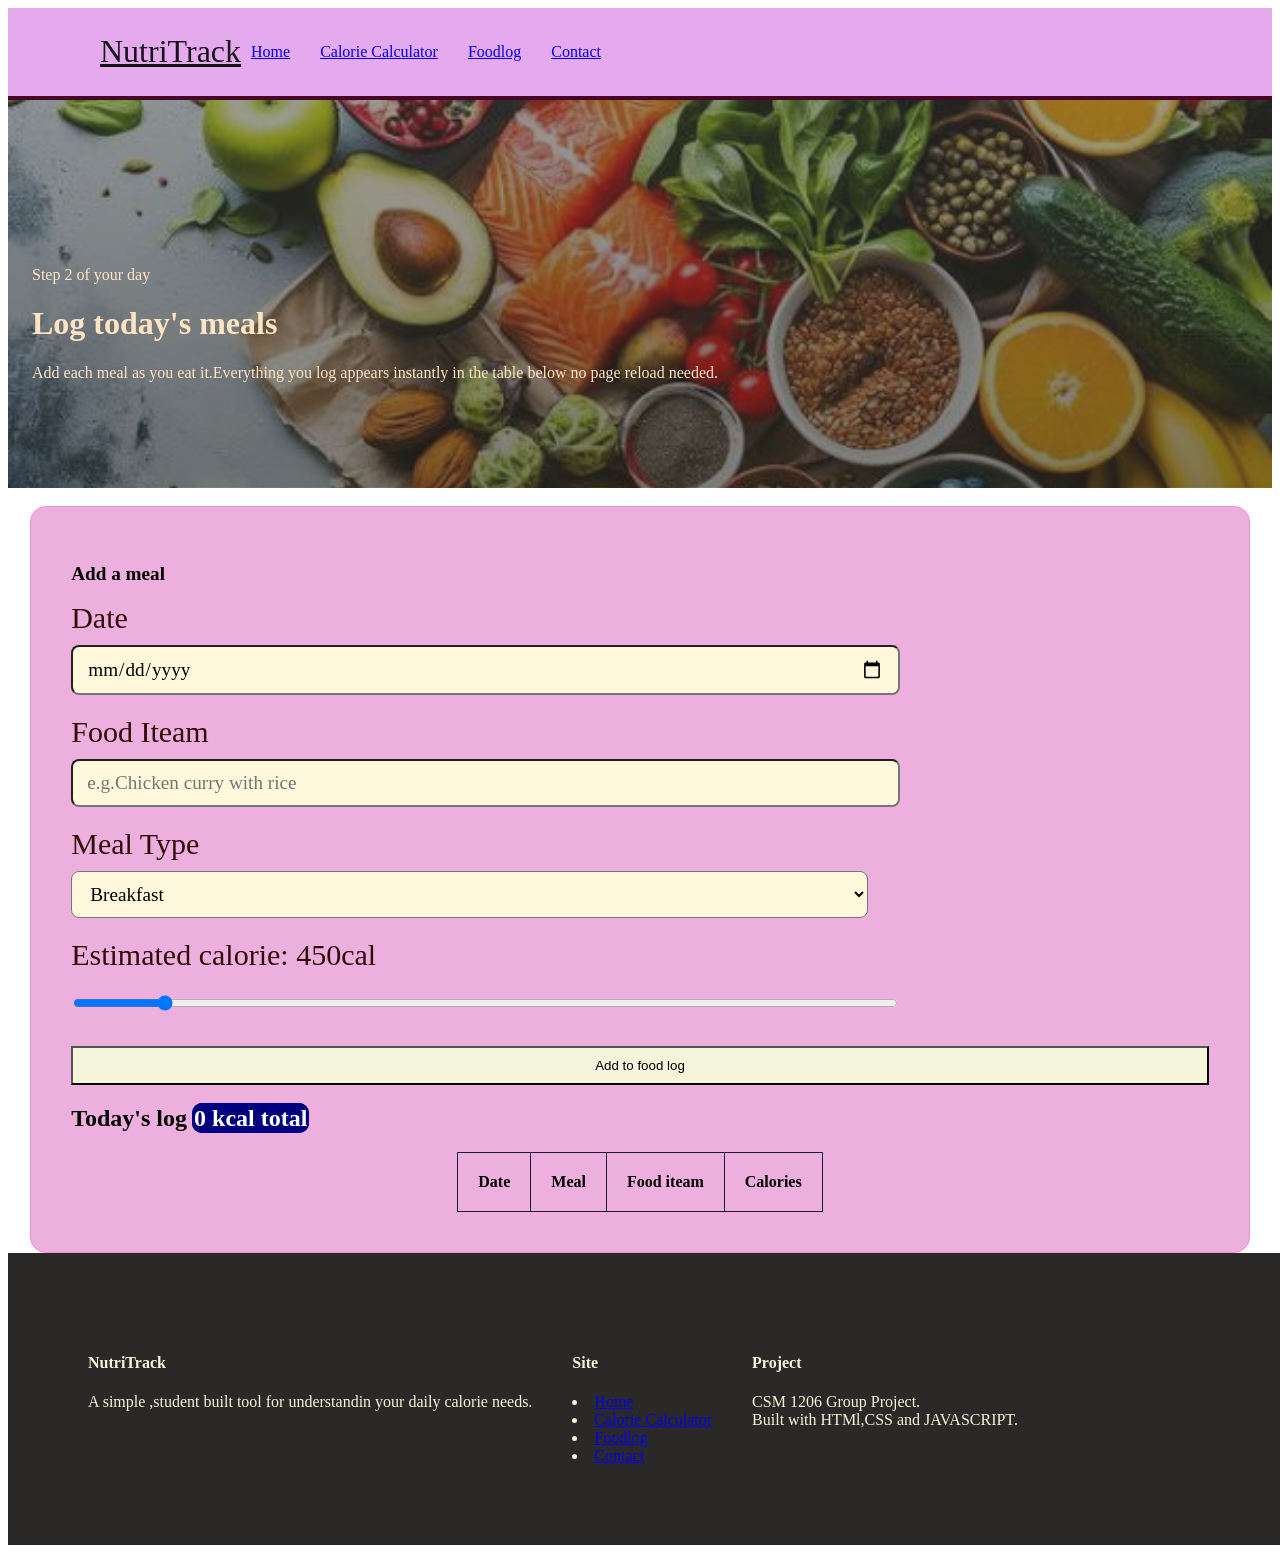
==== foodlog.html @ b056170b "Add files via upload" ====
<!DOCTYPE html>
<html lang="en">
<head>
    <meta charset="UTF-8">
    <meta name="viewport" content="width=device-width, initial-scale=1.0">
    <title>NutriTrack-Your Personal Diet and Calorie Companion</title>
    <link rel="stylesheet" href="style.css">
    <link rel="icon" type="image/png" href="download.png">
</head>
<body>
      <nav class="navi">
        <div class="nav-in">
            <a href="index.html" class="nu">NutriTrack</a>
            <ul class="nav-link">
                <li><a href="index.html">Home</a> </li>
                <li><a href="calcutator.html">Calorie Calculator</a></li>
                <li><a href="foodlog.html">Foodlog</a></li>
                <li><a href="contact.html">Contact</a></li>
            </ul>
        </div>
    </nav>
    <header class="hero">
        <div class="bannar">
            <p class="hero2">Step 2 of your day</p>
            <h1>Log today's meals</h1>
            <p>Add each meal as you eat it.Everything you log appears instantly in the table below no page reload needed.</p>
        </div>
    </header><br>
        <div class="form-card"><h2 style="font-size: larger;">Add a meal</h2>
        <div class="form-gr">
            <label for="date">Date</label>
            <input type="date" name="date" id="date" required>
        </div>
        <div class="form-gr">
            <label for="name">Food Iteam</label>
            <input type="text" id="name" name="name" placeholder="e.g.Chicken curry with rice" required>
        </div>
        
            <div class="form-gr">
                <label for="mealtype">Meal Type</label>
                <select  id="mealtype" >
                    <option value="breakfast">Breakfast</option>
                    <option value="lunch">Lunch</option>
                    <option value="dinner">Dinner</option>
                    <option value="snack">Snack</option>
                </select>
            </div>
            <div class="form-gr">
                <label for="mealcal">Estimated calorie: <span id="estical">450</span>cal</label>
                <input type="range" name="mealcal" id="mealcal" min="0" max="5000" value="450" oninput="document.getElementById('estical').innerText = this.value" required>
            </div>
        
    <div>   
        <button   style="width:100%; padding:10px; background-color: beige;" onclick="myfunction()" >Add to food log</button>
    </div>
    <div style="margin: auto;">
        <h2>Today's log<span id="kal" style="border: 2px solid navy; background-color:navy; color:white; border-radius: 10px; margin-left: 5px;">0 kcal total</span></h2>
   <table class="styletb" id="tab">
    <tr>
        <th>Date</th>
        <th>Meal</th>
        <th>Food iteam</th>
        <th>Calories</th>
        
    </tr>  
   </table>
</div>

<script>
    function myfunction(){
        let date= document.getElementById("date").value;
        meal= document.getElementById("mealtype").value;
        foodname= document.getElementById("name").value;
        calorie= document.getElementById("mealcal").value;
        
   if(date == "" || meal == "" || foodname == "" || calorie == "") {
    alert("Please fill all feilds.");
    return;
   }
   let table = document.getElementById("tab");
   let row = table.insertRow(); 
row.insertCell(0).innerText = date ;
row.insertCell(1).innerText = meal;
row.insertCell(2).innerText = foodname;
row.insertCell(3).innerText = calorie;

document.getElementById("date").value = "" ;
document.getElementById("mealtype").value = "";
document.getElementById("foodname").value = "";
document.getElementById("calorie").value = "" ;
    } 
</script>
            </div>

         <footer>
        <div class="ft1">
            <div class="ft2">
            <h4>NutriTrack</h4>
            <p>A simple ,student built tool for understandin your daily calorie needs.</p>
            </div>
            <div class="ft2">
                <h4>Site</h4>
                <li><a href="index.html">Home</a></li>
                <li><a href="calcutator.html">Calorie Calculator</a></li>
                <li><a href="foodlog.html">Foodlog</a></li>
              <li><a href="contact.html">Contact</a></li>

            </div>
            <div class="ft2">
                <h4>Project</h4>
                <p>CSM 1206 Group Project.<br>
                Built with HTMl,CSS and JAVASCRIPT.</p>
            </div>
            </div>
    </footer>
</body>
</html>

</body>
</html>
---- style.css ----
.navi{
    background-color:rgb(229, 169, 238);
    border-bottom: 4px solid rgb(72, 7, 39);
    position: sticky;

}
.nav-in{
    max-width: 1080px;
    margin: auto;
    padding: 25px;
    display:flex ;
}
.nu{
font-family: cursive;
font-size:xx-large;
color:rgb(22, 18, 26);
display: flex;
}
.nav-link{
    list-style: none;
    display: flex;
    margin:0px;
    gap:30px;
    padding: 10px;

}
    

.hero{
    background-image: linear-gradient(rgba(61, 61, 57, 0.5),rgba(43,43,38,0.6)),
    url("bannarimg.jpg");
    background-position: center;
    background-repeat: no-repeat;
    background-size: cover;
    position:relative;
    padding: 150px 24px 90px ;
    color:bisque;
    text-align: left;
}
.sec1{
font-family: cursive;
font-size: 40px;
margin-top:8px;
}
.container{
    display:flex;
    gap:24px;
    margin:32px;
background-color:blanchedalmond;
}
.card{
    display:flex;
    border: 1px solid pink;
    padding: 20px;
    background-color: rgb(108, 21, 57);
    margin-bottom: 10px;
    

}
.card-content{
     background-color:rgb(229, 224, 224);

    }


.form-card{
    background-color: rgb(237, 175, 222);
    border: 1px solid rgb(238, 144, 205);
    border-radius: 16px;
margin:auto;
width: 90%;
    padding: 40px;
}
.form-gr{
    margin-bottom:20px;
}
.form-gr label{
    display: block;
    font-size: 30px;
    margin-bottom: 10px;
    color:rgb(48, 9, 9);
}
input,select,textarea{
    width:70%;
    padding:11px 14px ;
    border-radius:8px;
font-family:cursive;
font-size: larger;
background-color:cornsilk ;
}
.btn{
    background-color: rgb(53, 32, 67);
    padding:15px;
    border-radius: 14px;
    
}
.link{
    color:aliceblue;
}
.result{
    font-size: 30px;
    text-align: center;
}

table,th,td{
    border: 1px solid rgb(25, 25, 57);
    border-collapse: collapse;
    padding: 20px;
    margin:auto;
}
.ft1{
    background-color: rgb(43, 40, 40);
width:100%;
display: flex;
padding:60px;
}
.ft2{
    color:beige;
    display: block;
    padding: 20px;
}
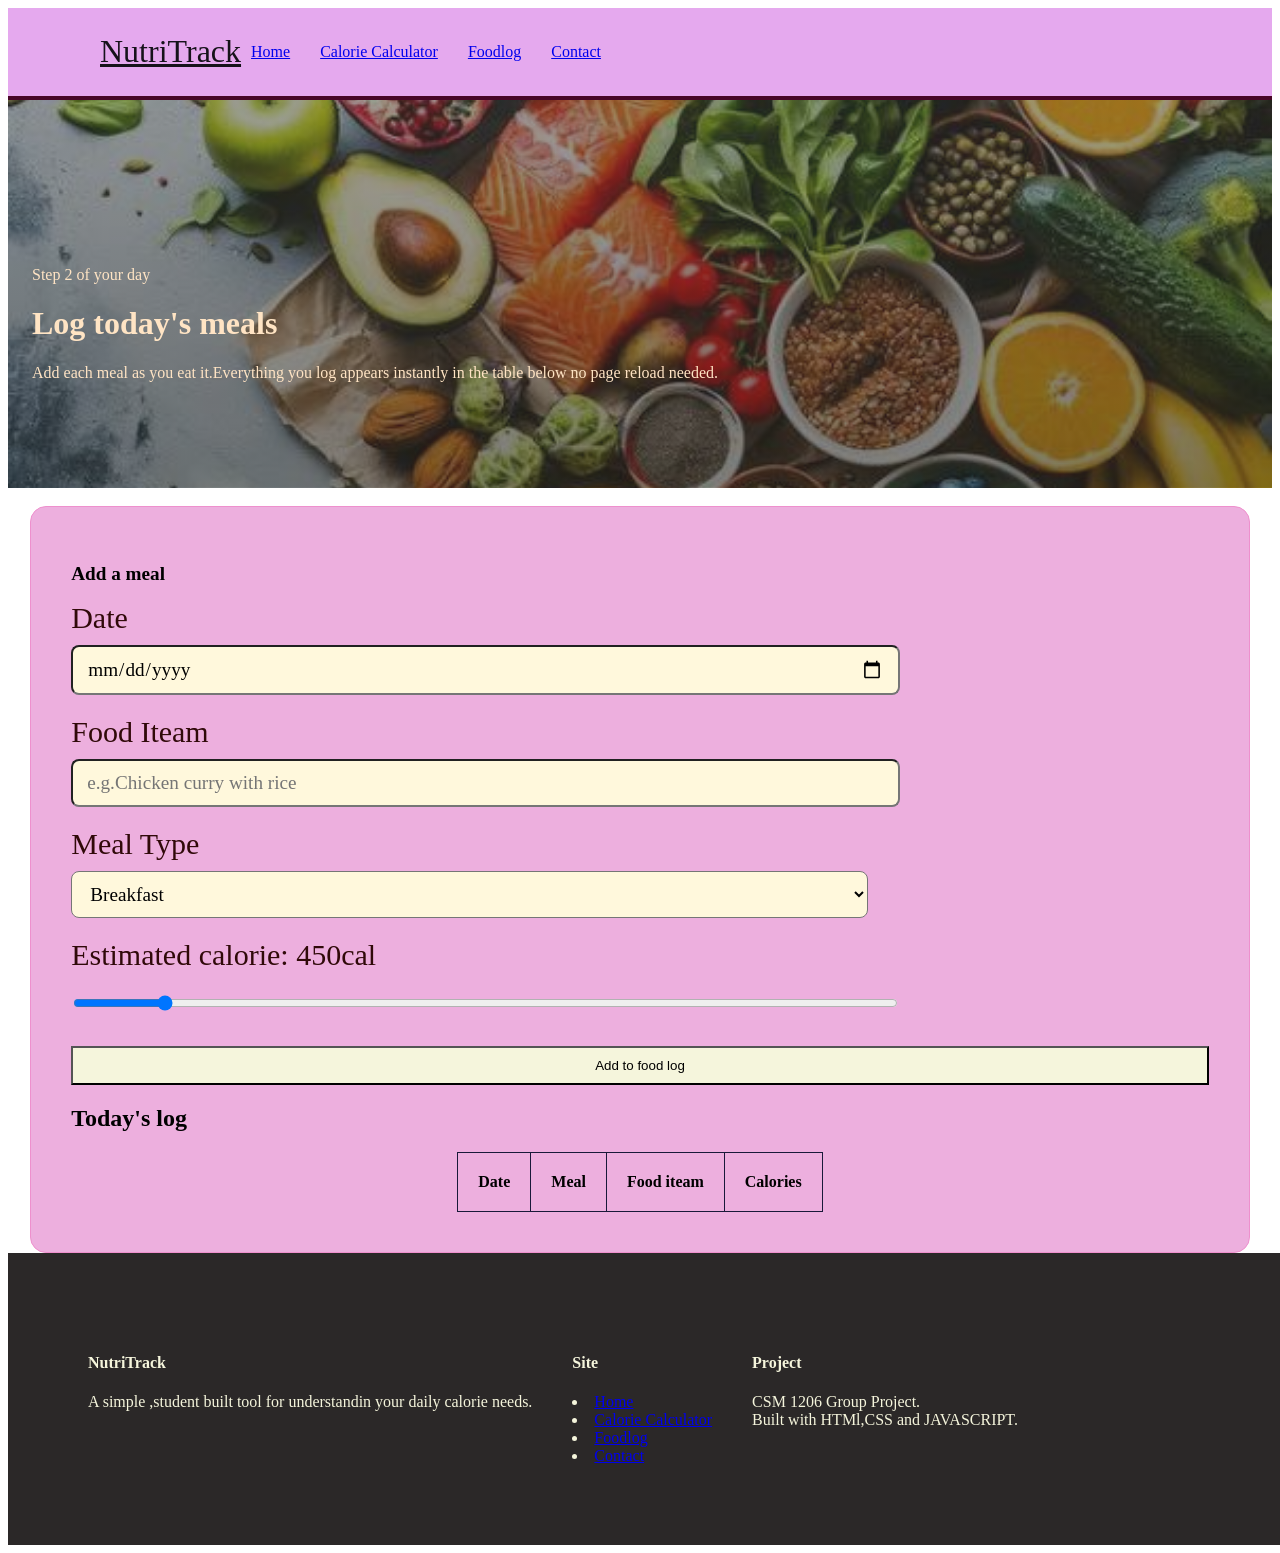
==== commit 34bc11f2: "Update foodlog.html" ====
--- a/foodlog.html
+++ b/foodlog.html
@@ -54,7 +54,7 @@
         <button   style="width:100%; padding:10px; background-color: beige;" onclick="myfunction()" >Add to food log</button>
     </div>
     <div style="margin: auto;">
-        <h2>Today's log<span id="kal" style="border: 2px solid navy; background-color:navy; color:white; border-radius: 10px; margin-left: 5px;">0 kcal total</span></h2>
+        <h2>Today's log</h2>
    <table class="styletb" id="tab">
     <tr>
         <th>Date</th>
@@ -117,4 +117,4 @@
 </html>
 
 </body>
-</html>+</html>
--- a/style.css
+++ b/style.css
@@ -22,7 +22,6 @@
     margin:0px;
     gap:30px;
     padding: 10px;
-
 }
     
 
@@ -118,4 +117,4 @@
     color:beige;
     display: block;
     padding: 20px;
-}+}
